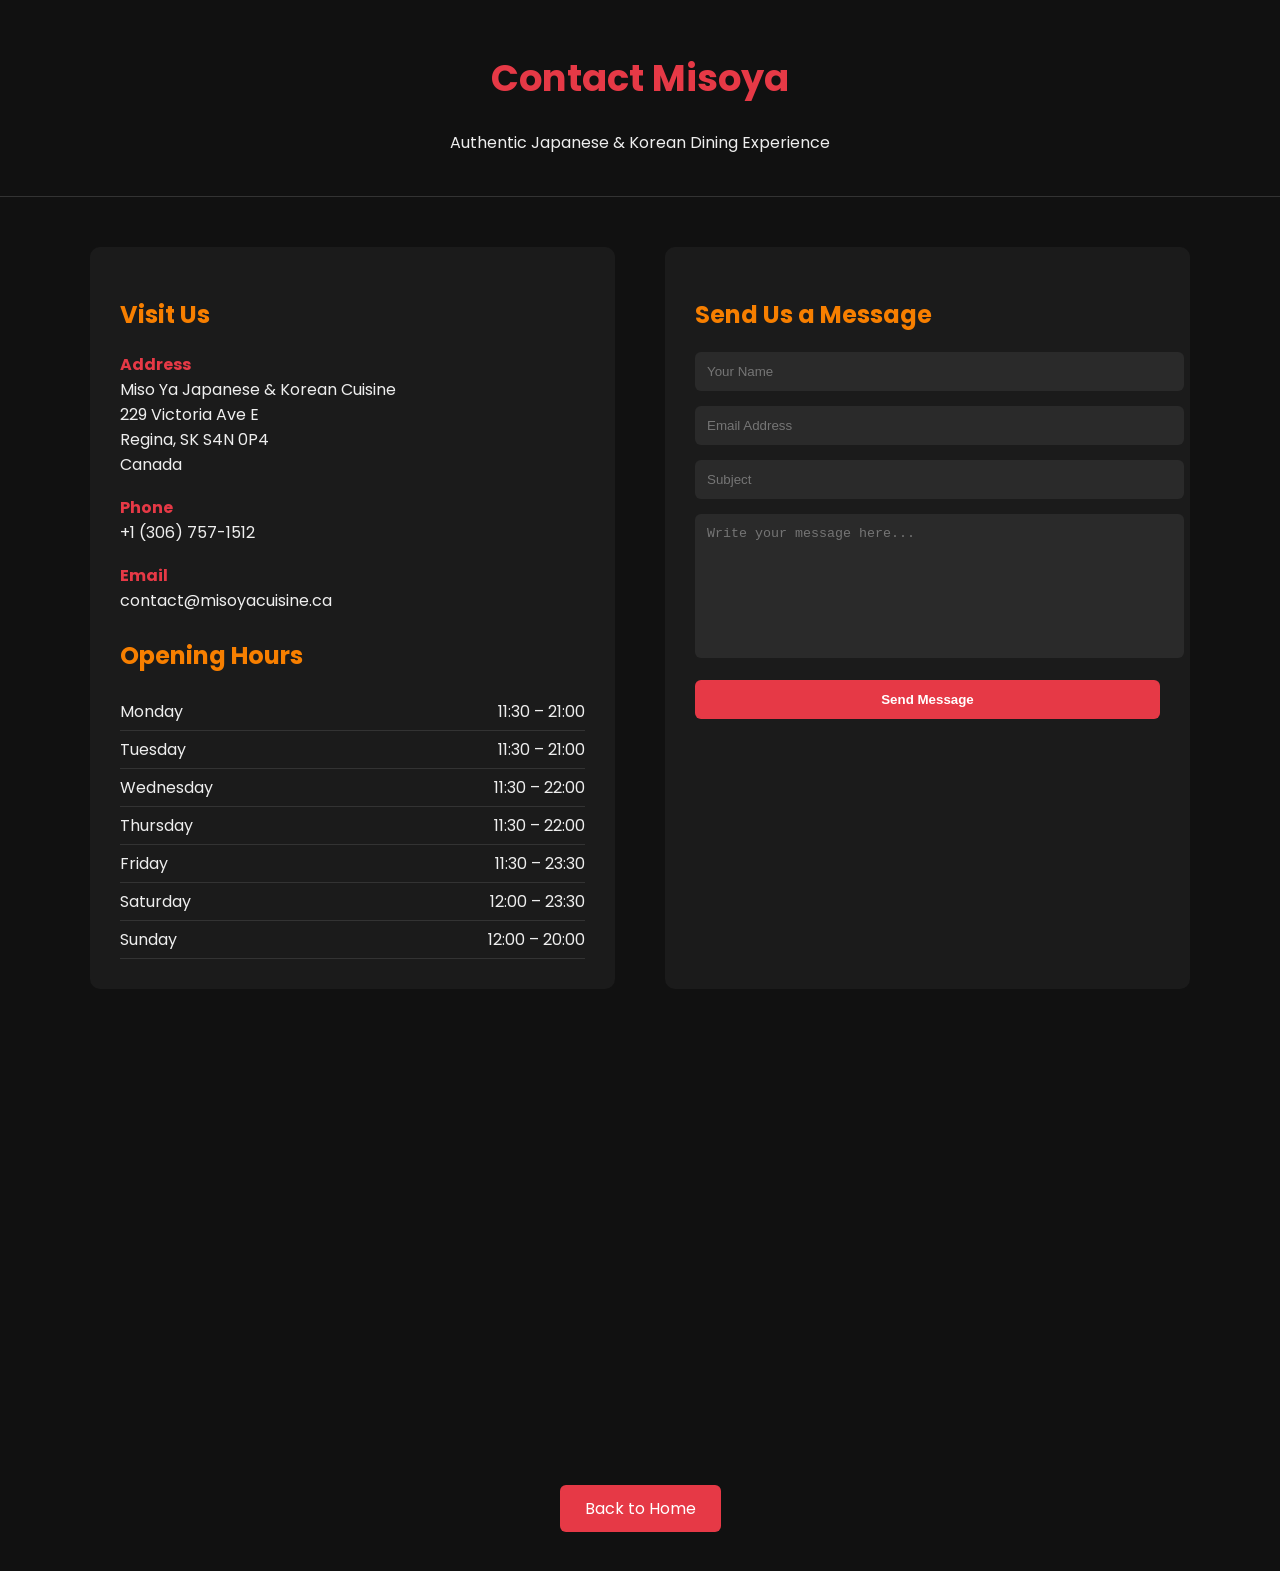
==== contactus.html @ b493a3ef "Add files via upload" ====
<!DOCTYPE html>
<html lang="en">
<head>
<meta charset="UTF-8">
<meta name="viewport" content="width=device-width, initial-scale=1.0">

<title>Contact Misoya</title>

<link href="https://fonts.googleapis.com/css2?family=Poppins:wght@300;500;600&display=swap" rel="stylesheet">

<style>

body{
    margin:0;
    font-family:'Poppins',sans-serif;
    background:#111;
    color:#eee;
}

/* HEADER */

header{
    padding:25px;
    text-align:center;
    border-bottom:1px solid #333;
}

header h1{
    color:#e63946;
    font-size:2.3rem;
}

/* MAIN CONTAINER */

.contact-container{
    max-width:1100px;
    margin:auto;
    padding:50px 20px;
    display:grid;
    grid-template-columns:1fr 1fr;
    gap:50px;
}

/* INFO PANEL */

.contact-info{
    background:#1b1b1b;
    padding:30px;
    border-radius:10px;
}

.contact-info h2{
    color:#f77f00;
    margin-bottom:20px;
}

.info-item{
    margin-bottom:18px;
}

.info-item strong{
    color:#e63946;
}

.hours{
    margin-top:25px;
}

.hours div{
    display:flex;
    justify-content:space-between;
    border-bottom:1px solid #333;
    padding:6px 0;
}

/* FORM */

.contact-form{
    background:#1b1b1b;
    padding:30px;
    border-radius:10px;
}

.contact-form h2{
    color:#f77f00;
    margin-bottom:20px;
}

.contact-form input,
.contact-form textarea{
    width:100%;
    padding:12px;
    margin-bottom:15px;
    border:none;
    border-radius:6px;
    background:#2a2a2a;
    color:#eee;
}

.contact-form textarea{
    min-height:120px;
    resize:none;
}

.contact-form button{
    width:100%;
    padding:12px;
    background:#e63946;
    border:none;
    border-radius:6px;
    font-weight:600;
    color:white;
    cursor:pointer;
    transition:0.3s;
}

.contact-form button:hover{
    background:#f77f00;
}

/* MAP */

.map{
    margin-top:50px;
}

.map iframe{
    width:100%;
    height:350px;
    border:none;
    border-radius:10px;
}

/* BACK BUTTON */

.back{
    text-align:center;
    margin:50px 0;
}

.back a{
    padding:12px 25px;
    background:#e63946;
    color:white;
    border-radius:6px;
    text-decoration:none;
}

.back a:hover{
    background:#f77f00;
}

/* MOBILE */

@media(max-width:900px){

.contact-container{
grid-template-columns:1fr;
}

}

</style>
</head>

<body>

<header>
<h1>Contact Misoya</h1>
<p>Authentic Japanese & Korean Dining Experience</p>
</header>

<div class="contact-container">

<div class="contact-info">

<h2>Visit Us</h2>

<div class="info-item">
<strong>Address</strong><br>
Miso Ya Japanese & Korean Cuisine<br>
229 Victoria Ave E<br>
Regina, SK S4N 0P4<br>
Canada
</div>

<div class="info-item">
<strong>Phone</strong><br>
+1 (306) 757-1512
</div>

<div class="info-item">
<strong>Email</strong><br>
contact@misoyacuisine.ca
</div>

<div class="hours">
<h2>Opening Hours</h2>

<div><span>Monday</span><span>11:30 – 21:00</span></div>
<div><span>Tuesday</span><span>11:30 – 21:00</span></div>
<div><span>Wednesday</span><span>11:30 – 22:00</span></div>
<div><span>Thursday</span><span>11:30 – 22:00</span></div>
<div><span>Friday</span><span>11:30 – 23:30</span></div>
<div><span>Saturday</span><span>12:00 – 23:30</span></div>
<div><span>Sunday</span><span>12:00 – 20:00</span></div>

</div>

</div>

<div class="contact-form">

<h2>Send Us a Message</h2>

<form>

<input type="text" placeholder="Your Name" required>

<input type="email" placeholder="Email Address" required>

<input type="text" placeholder="Subject">

<textarea placeholder="Write your message here..."></textarea>

<button type="submit">Send Message</button>

</form>

</div>

</div>

<div class="map">

<iframe
src="https://www.google.com/maps?q=229+Victoria+Ave+E+Regina+SK+S4N+0P4&output=embed">
</iframe>

</div>

<div class="back">
<a href="index.html">Back to Home</a>
</div>

</body>
</html>
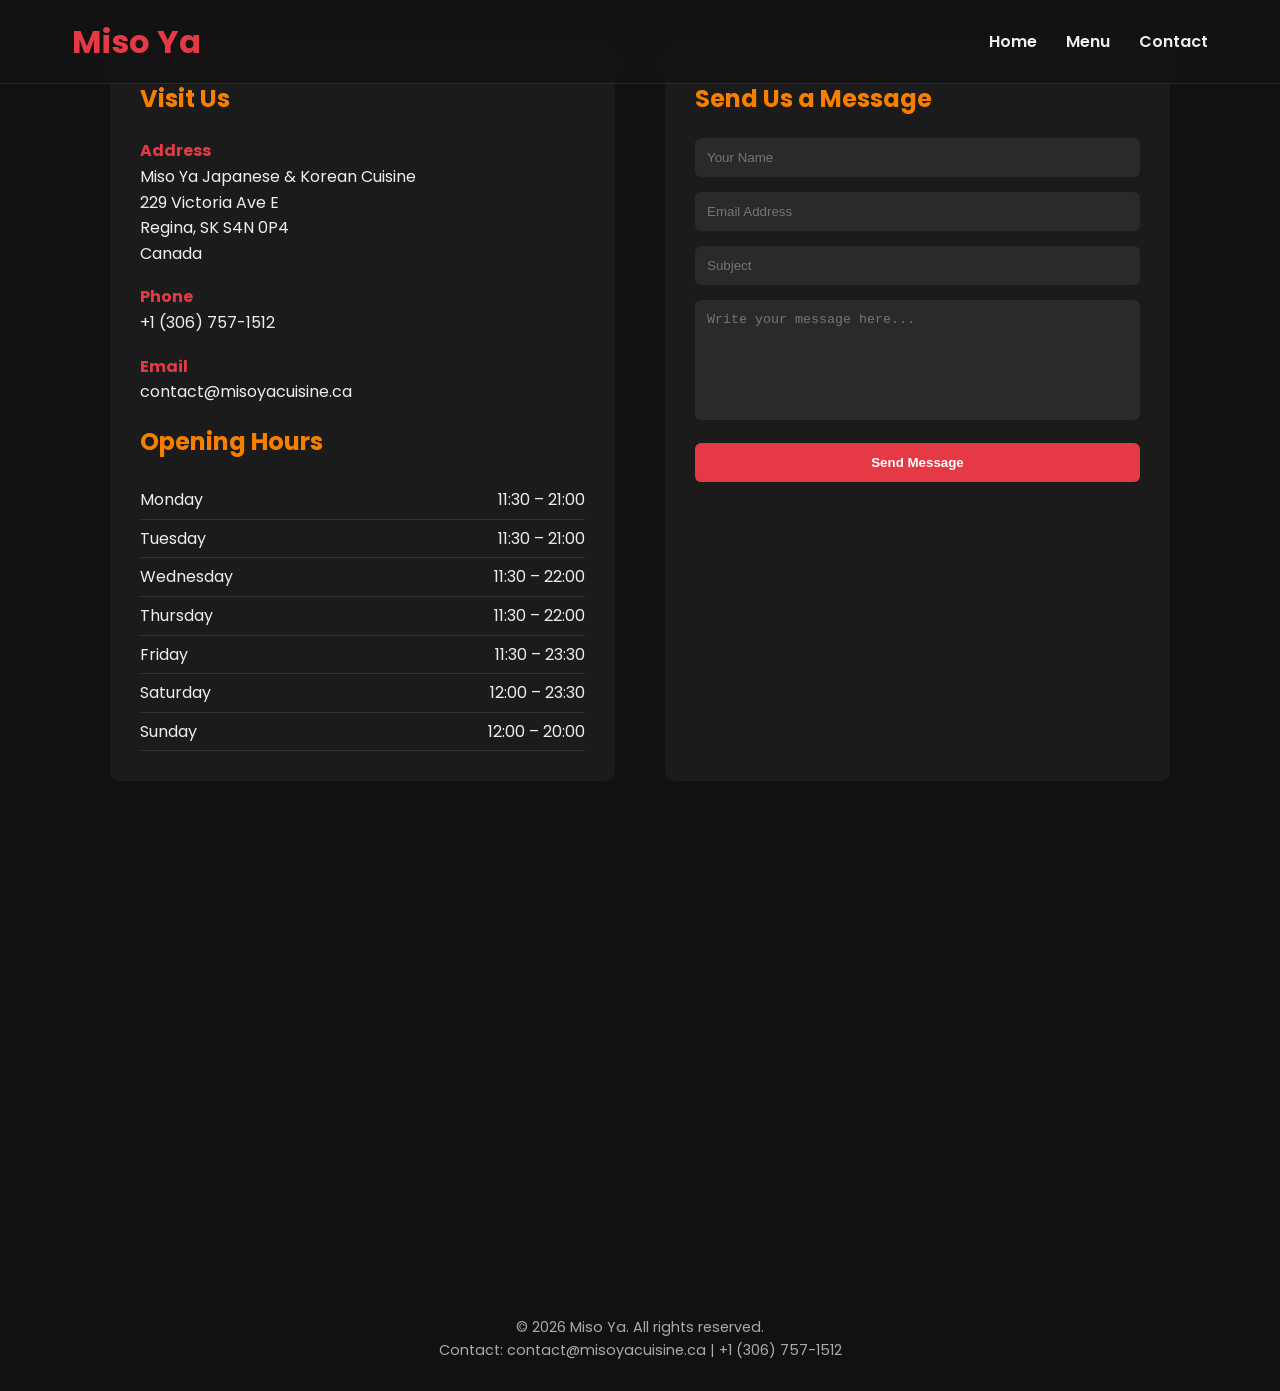
==== commit b65c7d6e: "Update contactus.html" ====
--- a/contactus.html
+++ b/contactus.html
@@ -1,247 +1,108 @@
 <!DOCTYPE html>
 <html lang="en">
+
 <head>
 <meta charset="UTF-8">
 <meta name="viewport" content="width=device-width, initial-scale=1.0">
-
-<title>Contact Misoya</title>
-
+<title>Contact Miso Ya</title>
 <link href="https://fonts.googleapis.com/css2?family=Poppins:wght@300;500;600&display=swap" rel="stylesheet">
-
-<style>
-
-body{
-    margin:0;
-    font-family:'Poppins',sans-serif;
-    background:#111;
-    color:#eee;
-}
-
-/* HEADER */
-
-header{
-    padding:25px;
-    text-align:center;
-    border-bottom:1px solid #333;
-}
-
-header h1{
-    color:#e63946;
-    font-size:2.3rem;
-}
-
-/* MAIN CONTAINER */
-
-.contact-container{
-    max-width:1100px;
-    margin:auto;
-    padding:50px 20px;
-    display:grid;
-    grid-template-columns:1fr 1fr;
-    gap:50px;
-}
-
-/* INFO PANEL */
-
-.contact-info{
-    background:#1b1b1b;
-    padding:30px;
-    border-radius:10px;
-}
-
-.contact-info h2{
-    color:#f77f00;
-    margin-bottom:20px;
-}
-
-.info-item{
-    margin-bottom:18px;
-}
-
-.info-item strong{
-    color:#e63946;
-}
-
-.hours{
-    margin-top:25px;
-}
-
-.hours div{
-    display:flex;
-    justify-content:space-between;
-    border-bottom:1px solid #333;
-    padding:6px 0;
-}
-
-/* FORM */
-
-.contact-form{
-    background:#1b1b1b;
-    padding:30px;
-    border-radius:10px;
-}
-
-.contact-form h2{
-    color:#f77f00;
-    margin-bottom:20px;
-}
-
-.contact-form input,
-.contact-form textarea{
-    width:100%;
-    padding:12px;
-    margin-bottom:15px;
-    border:none;
-    border-radius:6px;
-    background:#2a2a2a;
-    color:#eee;
-}
-
-.contact-form textarea{
-    min-height:120px;
-    resize:none;
-}
-
-.contact-form button{
-    width:100%;
-    padding:12px;
-    background:#e63946;
-    border:none;
-    border-radius:6px;
-    font-weight:600;
-    color:white;
-    cursor:pointer;
-    transition:0.3s;
-}
-
-.contact-form button:hover{
-    background:#f77f00;
-}
-
-/* MAP */
-
-.map{
-    margin-top:50px;
-}
-
-.map iframe{
-    width:100%;
-    height:350px;
-    border:none;
-    border-radius:10px;
-}
-
-/* BACK BUTTON */
-
-.back{
-    text-align:center;
-    margin:50px 0;
-}
-
-.back a{
-    padding:12px 25px;
-    background:#e63946;
-    color:white;
-    border-radius:6px;
-    text-decoration:none;
-}
-
-.back a:hover{
-    background:#f77f00;
-}
-
-/* MOBILE */
-
-@media(max-width:900px){
-
-.contact-container{
-grid-template-columns:1fr;
-}
-
-}
-
-</style>
+<link rel="stylesheet" href="style.css">
 </head>
 
 <body>
 
+<!-- NAVBAR -->
 <header>
-<h1>Contact Misoya</h1>
-<p>Authentic Japanese & Korean Dining Experience</p>
+<nav>
+    <div class="logo">Miso Ya</div>
+
+    <!-- Hamburger icon -->
+    <div class="hamburger" id="hamburger">
+        <span></span>
+        <span></span>
+        <span></span>
+    </div>
+
+    <!-- Menu items -->
+    <div class="menu" id="nav-menu">
+        <a href="index.html">Home</a>
+        <a href="menu.html">Menu</a>
+        <a href="contactus.html">Contact</a>
+    </div>
+</nav>
 </header>
 
+<!-- CONTACT SECTION -->
 <div class="contact-container">
 
-<div class="contact-info">
+    <!-- RESTAURANT INFO -->
+    <div class="contact-info">
+        <h2>Visit Us</h2>
+        <div class="info-item">
+            <strong>Address</strong><br>
+            Miso Ya Japanese & Korean Cuisine<br>
+            229 Victoria Ave E<br>
+            Regina, SK S4N 0P4<br>
+            Canada
+        </div>
 
-<h2>Visit Us</h2>
+        <div class="info-item">
+            <strong>Phone</strong><br>
+            +1 (306) 757-1512
+        </div>
 
-<div class="info-item">
-<strong>Address</strong><br>
-Miso Ya Japanese & Korean Cuisine<br>
-229 Victoria Ave E<br>
-Regina, SK S4N 0P4<br>
-Canada
-</div>
+        <div class="info-item">
+            <strong>Email</strong><br>
+            contact@misoyacuisine.ca
+        </div>
 
-<div class="info-item">
-<strong>Phone</strong><br>
-+1 (306) 757-1512
-</div>
+        <div class="hours">
+            <h2>Opening Hours</h2>
+            <div><span>Monday</span><span>11:30 – 21:00</span></div>
+            <div><span>Tuesday</span><span>11:30 – 21:00</span></div>
+            <div><span>Wednesday</span><span>11:30 – 22:00</span></div>
+            <div><span>Thursday</span><span>11:30 – 22:00</span></div>
+            <div><span>Friday</span><span>11:30 – 23:30</span></div>
+            <div><span>Saturday</span><span>12:00 – 23:30</span></div>
+            <div><span>Sunday</span><span>12:00 – 20:00</span></div>
+        </div>
+    </div>
 
-<div class="info-item">
-<strong>Email</strong><br>
-contact@misoyacuisine.ca
-</div>
-
-<div class="hours">
-<h2>Opening Hours</h2>
-
-<div><span>Monday</span><span>11:30 – 21:00</span></div>
-<div><span>Tuesday</span><span>11:30 – 21:00</span></div>
-<div><span>Wednesday</span><span>11:30 – 22:00</span></div>
-<div><span>Thursday</span><span>11:30 – 22:00</span></div>
-<div><span>Friday</span><span>11:30 – 23:30</span></div>
-<div><span>Saturday</span><span>12:00 – 23:30</span></div>
-<div><span>Sunday</span><span>12:00 – 20:00</span></div>
+    <!-- CONTACT FORM -->
+    <div class="contact-form">
+        <h2>Send Us a Message</h2>
+        <form>
+            <input type="text" placeholder="Your Name" required>
+            <input type="email" placeholder="Email Address" required>
+            <input type="text" placeholder="Subject">
+            <textarea placeholder="Write your message here..."></textarea>
+            <button type="submit">Send Message</button>
+        </form>
+    </div>
 
 </div>
 
+<!-- GOOGLE MAP -->
+<div class="map">
+<iframe src="https://www.google.com/maps?q=229+Victoria+Ave+E+Regina+SK+S4N+0P4&output=embed"></iframe>
 </div>
 
-<div class="contact-form">
+<!-- FOOTER -->
+<footer>
+<p>© 2026 Miso Ya. All rights reserved.</p>
+<p>Contact: contact@misoyacuisine.ca | +1 (306) 757-1512</p>
+</footer>
 
-<h2>Send Us a Message</h2>
-
-<form>
-
-<input type="text" placeholder="Your Name" required>
-
-<input type="email" placeholder="Email Address" required>
-
-<input type="text" placeholder="Subject">
-
-<textarea placeholder="Write your message here..."></textarea>
-
-<button type="submit">Send Message</button>
-
-</form>
-
-</div>
-
-</div>
-
-<div class="map">
-
-<iframe
-src="https://www.google.com/maps?q=229+Victoria+Ave+E+Regina+SK+S4N+0P4&output=embed">
-</iframe>
-
-</div>
-
-<div class="back">
-<a href="index.html">Back to Home</a>
-</div>
+<!-- SCRIPTS -->
+<script>
+// Hamburger menu toggle
+const hamburger = document.getElementById('hamburger');
+const navMenu = document.getElementById('nav-menu');
+hamburger.addEventListener('click', () => {
+    navMenu.classList.toggle('show');
+    hamburger.classList.toggle('active');
+});
+</script>
 
 </body>
 </html>
--- a/style.css
+++ b/style.css
@@ -0,0 +1,469 @@
+/* ================= GLOBAL RESET ================= */
+* {
+    margin: 0;
+    padding: 0;
+    box-sizing: border-box;
+}
+
+body {
+    font-family: 'Poppins', sans-serif;
+    background: #111;
+    color: #eee;
+    line-height: 1.6;
+}
+
+a {
+    text-decoration: none;
+    color: inherit;
+}
+
+/* ================= NAVBAR ================= */
+header {
+    position: fixed;
+    width: 100%;
+    top: 0;
+    left: 0;
+    background: rgba(20,20,20,0.95);
+    backdrop-filter: blur(8px);
+    border-bottom: 1px solid rgba(255,255,255,0.1);
+    z-index: 1000;
+}
+
+nav {
+    max-width: 1200px;
+    margin: auto;
+    padding: 1rem 2rem;
+    display: flex;
+    justify-content: space-between;
+    align-items: center;
+}
+
+.logo {
+    font-size: 2rem;
+    font-weight: 700;
+    color: #e63946;
+}
+
+.menu {
+    display: flex;
+    gap: 1.8rem;
+    font-weight: 600;
+}
+
+.menu a:hover {
+    color: #f77f00;
+}
+
+/* Hamburger */
+.hamburger {
+    display: none;
+    flex-direction: column;
+    cursor: pointer;
+    gap: 5px;
+}
+
+.hamburger span {
+    height: 3px;
+    width: 25px;
+    background: #eee;
+    border-radius: 2px;
+    transition: all 0.3s;
+}
+
+.hamburger.active span:nth-child(1) {
+    transform: rotate(45deg) translate(5px, 5px);
+}
+.hamburger.active span:nth-child(2) {
+    opacity: 0;
+}
+.hamburger.active span:nth-child(3) {
+    transform: rotate(-45deg) translate(5px, -5px);
+}
+
+.menu.show {
+    display: flex;
+    flex-direction: column;
+    background: #1a1a1a;
+    position: absolute;
+    top: 60px;
+    right: 0;
+    padding: 1rem 2rem;
+    border-left: 1px solid #333;
+}
+
+/* ================= HERO CAROUSEL ================= */
+#hero {
+    margin-top: 80px;
+    position: relative;
+    width: 100%;
+    overflow: hidden;
+}
+
+#hero .slides {
+    display: flex;
+    transition: transform 0.5s ease-in-out;
+}
+
+.slide {
+    min-width: 100%;
+    position: relative;
+}
+
+.slide img {
+    width: 100%;
+    height: 520px;
+    object-fit: cover;
+    filter: brightness(0.7);
+}
+
+/* Carousel buttons */
+.carousel-btn {
+    position: absolute;
+    top: 50%;
+    background: rgba(40,40,40,0.7);
+    border: none;
+    font-size: 2rem;
+    padding: 0.3rem 0.6rem;
+    cursor: pointer;
+    transform: translateY(-50%);
+    color: #fff;
+    border-radius: 4px;
+}
+#prev { left: 15px; }
+#next { right: 15px; }
+.carousel-btn:hover { background: rgba(70,70,70,0.9); }
+
+/* ================= INTRO ================= */
+#intro {
+    max-width: 900px;
+    margin: 3rem auto;
+    text-align: center;
+    padding: 0 1rem;
+}
+#intro h1 {
+    font-size: 2.5rem;
+    color: #e63946;
+    margin-bottom: 1rem;
+}
+#intro p {
+    font-size: 1.1rem;
+    color: #ccc;
+}
+
+/* ================= MENU GRID ================= */
+#menu-section {
+    max-width: 1200px;
+    margin: 3rem auto;
+    padding: 0 2rem;
+}
+#menu-section h2 {
+    font-size: 2rem;
+    color: #e63946;
+    margin-bottom: 2rem;
+    text-align: center;
+}
+
+.grid {
+    display: grid;
+    gap: 2rem;
+    grid-template-columns: repeat(auto-fit, minmax(250px, 1fr));
+}
+
+.card {
+    background: #2a2a2a;
+    border-radius: 15px;
+    overflow: hidden;
+    box-shadow: 0 6px 14px rgba(0,0,0,0.5);
+}
+
+.card img {
+    width: 100%;
+    height: 180px;
+    object-fit: cover;
+    filter: brightness(0.8);
+}
+
+.card-body {
+    padding: 1rem;
+}
+
+.card-body h3 {
+    font-size: 1.3rem;
+    color: #f77f00;
+    margin-bottom: 0.5rem;
+}
+
+.card-body p {
+    font-size: 0.95rem;
+    margin-bottom: 0.9rem;
+    color: #ccc;
+}
+
+.card-body button {
+    width: 100%;
+    padding: 0.6rem 0;
+    border: none;
+    background: #e63946;
+    color: #fff;
+    font-weight: 600;
+    border-radius: 6px;
+    cursor: pointer;
+    transition: 0.3s;
+}
+.card-body button:hover {
+    background: #f77f00;
+}
+
+/* ================= MENU PAGE ================= */
+.menu-container {
+    max-width: 1000px;
+    margin: auto;
+    padding: 130px 20px 50px 20px; /* top padding increased for fixed header */
+}
+
+.menu-item {
+    display: flex;
+    align-items: center;
+    gap: 40px;
+    margin-bottom: 60px;
+}
+
+.menu-item:nth-child(even) {
+    flex-direction: row-reverse;
+}
+
+.menu-item img {
+    width: 280px;
+    height: 200px;
+    object-fit: cover;
+    border-radius: 10px;
+    cursor: pointer;
+    transition: transform 0.3s ease, box-shadow 0.3s;
+}
+.menu-item img:hover {
+    transform: scale(1.05);
+    box-shadow: 0 10px 25px rgba(0,0,0,0.7);
+}
+
+.menu-text h2 {
+    margin: 0;
+    color: #f77f00;
+}
+.menu-text p {
+    margin: 8px 0 12px;
+    color: #bbb;
+}
+.price {
+    font-weight: 600;
+    color: #e63946;
+}
+
+/* IMAGE VIEWER POPUP */
+#imageViewer {
+    position: fixed;
+    top:0;
+    left:0;
+    width:100%;
+    height:100%;
+    background: rgba(0,0,0,0.9);
+    display:none;
+    justify-content:center;
+    align-items:center;
+    z-index:9999;
+}
+#viewerImg {
+    max-width: 90%;
+    max-height: 85%;
+    border-radius: 10px;
+}
+#closeBtn {
+    position: absolute;
+    top: 25px;
+    right: 40px;
+    font-size: 40px;
+    color: #fff;
+    cursor: pointer;
+}
+
+/* CART SIDEBAR */
+#cart {
+    position: fixed;
+    top: 0;
+    right: -350px;
+    width: 300px;
+    height: 100%;
+    background: #1b1b1b;
+    padding: 20px;
+    z-index: 10000;
+    transition: right 0.3s ease;
+    overflow-y: auto;
+    border-left: 1px solid #333;
+}
+#cart.show {
+    right: 0;
+}
+#cart h2 { color: #f77f00; margin-bottom: 15px; }
+#cart-items li {
+    margin-bottom: 12px;
+    list-style: none;
+}
+#cart-items li {
+    display: flex;
+    justify-content: space-between;
+    align-items: center;
+    margin-bottom: 12px;
+    list-style: none;
+}
+#cart-items li button {
+    background: none;
+    border: none;
+    color: #fff;
+    cursor: pointer;
+    font-size: 1.2rem;
+    padding: 0;
+}
+.cart-total { margin-top: 15px; font-weight: 600; color: #e63946; margin-bottom: 10px; }
+#cart button {
+    width: 100%;
+    padding: 10px 0;
+    background: #e63946;
+    border: none;
+    border-radius: 6px;
+    color: #fff;
+    font-weight: 600;
+    cursor: pointer;
+    margin-bottom: 10px;
+}
+#cart button:hover { background: #f77f00; }
+
+#cartToggleBtn {
+    position: fixed;
+    bottom: 25px;
+    right: 25px;
+    background: #e63946;
+    color: white;
+    border: none;
+    padding: 12px 18px;
+    border-radius: 50px;
+    font-size: 1rem;
+    cursor: pointer;
+    z-index: 10001;
+}
+#cartToggleBtn:hover { background: #f77f00; }
+
+/* ================= CONTACT ================= */
+.contact-container {
+    max-width: 1100px;
+    margin: auto;
+    padding: 50px 20px;
+    display: grid;
+    grid-template-columns: 1fr 1fr;
+    gap: 50px;
+}
+
+.contact-info, .contact-form {
+    background: #1b1b1b;
+    padding: 30px;
+    border-radius: 10px;
+}
+
+.contact-info h2, .contact-form h2 {
+    color: #f77f00;
+    margin-bottom: 20px;
+}
+
+.info-item {
+    margin-bottom: 18px;
+}
+.info-item strong { color: #e63946; }
+
+.hours div {
+    display: flex;
+    justify-content: space-between;
+    border-bottom: 1px solid #333;
+    padding: 6px 0;
+}
+
+.contact-form input, .contact-form textarea {
+    width: 100%;
+    padding: 12px;
+    margin-bottom: 15px;
+    border: none;
+    border-radius: 6px;
+    background: #2a2a2a;
+    color: #eee;
+}
+
+.contact-form textarea { min-height: 120px; resize: none; }
+
+.contact-form button {
+    width: 100%;
+    padding: 12px;
+    background: #e63946;
+    border: none;
+    border-radius: 6px;
+    font-weight: 600;
+    color: white;
+    cursor: pointer;
+    transition: 0.3s;
+}
+.contact-form button:hover { background: #f77f00; }
+
+/* MAP */
+.map {
+    margin-top: 50px;
+}
+.map iframe {
+    width: 100%;
+    height: 350px;
+    border: none;
+    border-radius: 10px;
+}
+
+/* FOOTER */
+footer {
+    text-align: center;
+    padding: 1.8rem;
+    background: #111;
+    color: #aaa;
+    margin-top: 3rem;
+    font-size: 0.9rem;
+}
+
+/* ================= RESPONSIVE ================= */
+@media(max-width: 900px) {
+    .contact-container {
+        grid-template-columns: 1fr;
+    }
+}
+
+@media(max-width: 768px) {
+    .slide img { height: 300px; }
+    nav { flex-direction: column; gap: 0.7rem; }
+    .hamburger { display: flex; }
+    .menu { display: none; }
+    .menu.show { display: flex; }
+    .menu-item {
+        flex-direction: column !important;
+        text-align: center;
+    }
+    .menu-item img { width: 100%; height: 220px; }
+}
+
+/* ================= ADD TO CART BUTTON - LIGHT & CLEAN ================= */
+.menu-item button {
+    padding: 0.4rem 0.8rem;
+    border: none;
+    background: #e63946;  /* keep brand color */
+    color: #fff;
+    font-weight: 500;
+    border-radius: 5px;
+    cursor: pointer;
+    transition: 0.2s;
+    font-size: 0.95rem;
+}
+
+.menu-item button:hover {
+    background: #f77f00; /* subtle hover */
+    transform: scale(1.05); /* small pop for interactivity */
+}
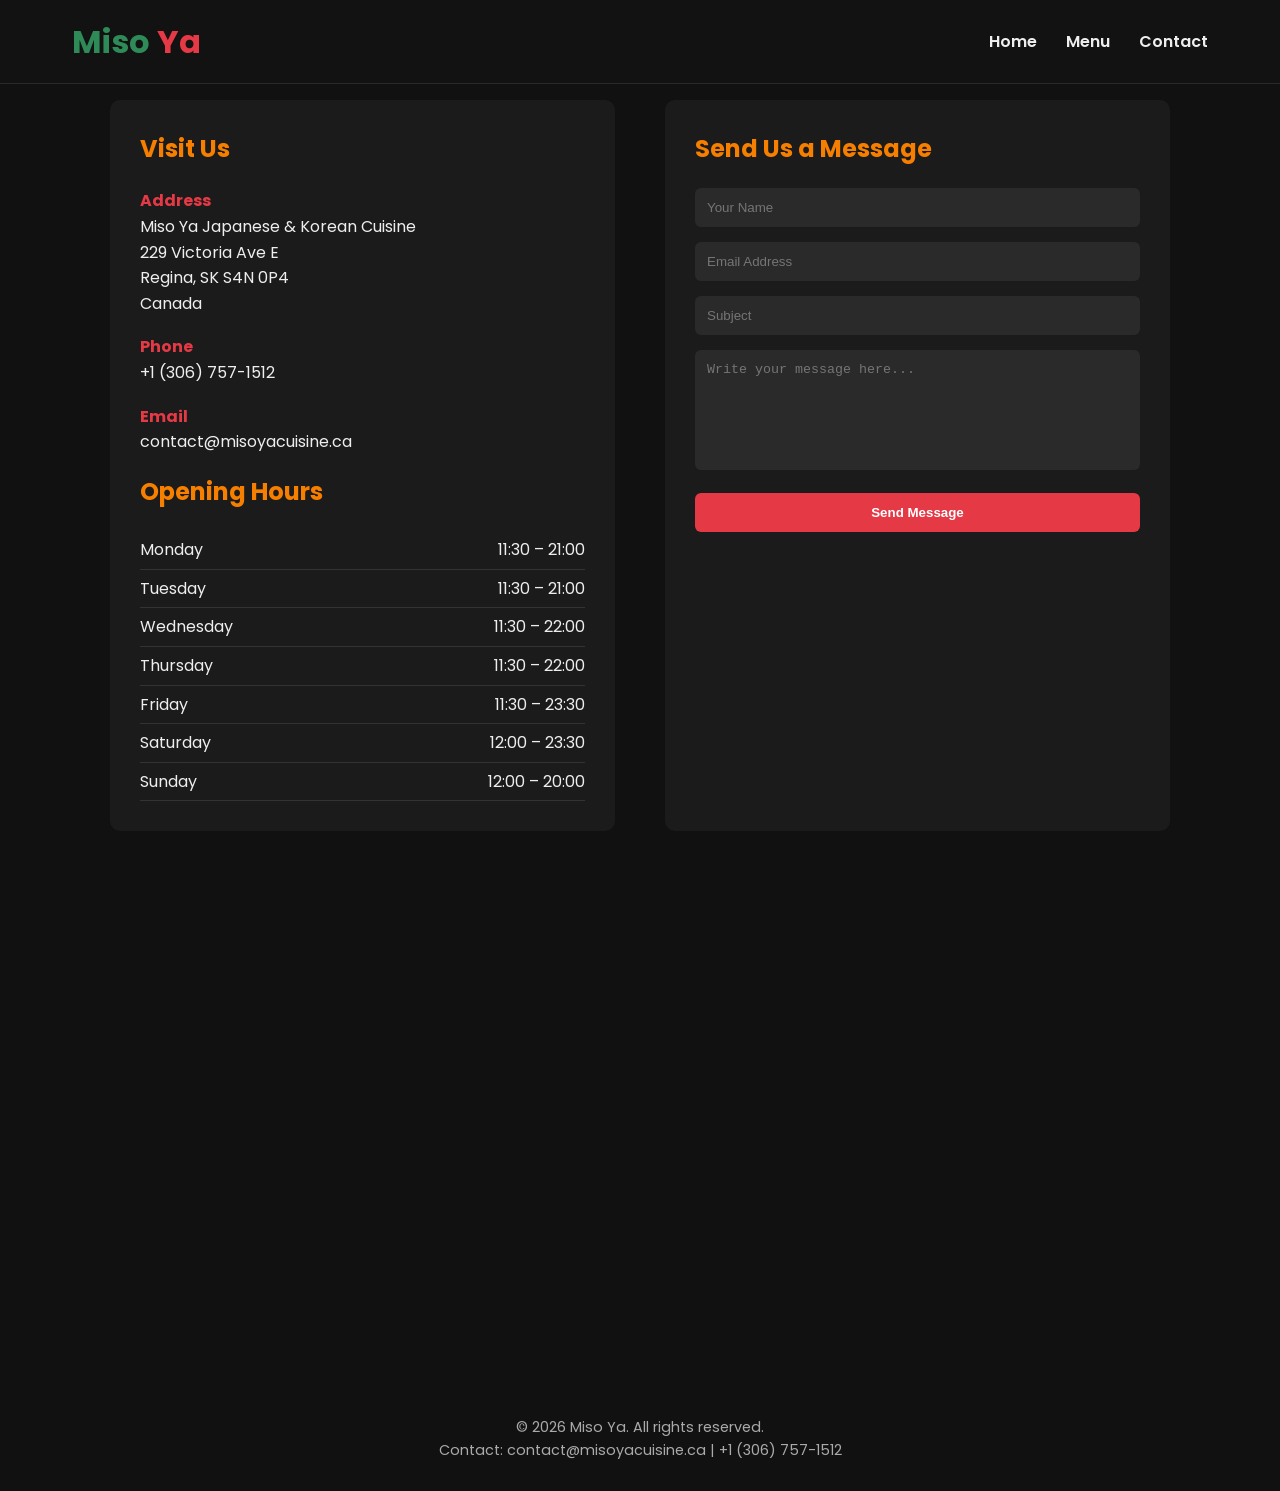
==== commit a2a5213b: "Update contactus.html" ====
--- a/contactus.html
+++ b/contactus.html
@@ -14,7 +14,9 @@
 <!-- NAVBAR -->
 <header>
 <nav>
-    <div class="logo">Miso Ya</div>
+    <div class="logo">
+        <span class="logo-miso">Miso</span> <span class="logo-ya">Ya</span>
+    </div>
 
     <!-- Hamburger icon -->
     <div class="hamburger" id="hamburger">
--- a/style.css
+++ b/style.css
@@ -42,6 +42,14 @@
     font-size: 2rem;
     font-weight: 700;
     color: #e63946;
+}
+
+.logo-miso {
+    color: #2e8b57; /* Sea green */
+}
+
+.logo-ya {
+    color: #e63946; /* Original red */
 }
 
 .menu {
@@ -299,21 +307,9 @@
     overflow-y: auto;
     border-left: 1px solid #333;
 }
-#cart.show {
-    right: 0;
-}
+#cart.show { right: 0; }
 #cart h2 { color: #f77f00; margin-bottom: 15px; }
-#cart-items li {
-    margin-bottom: 12px;
-    list-style: none;
-}
-#cart-items li {
-    display: flex;
-    justify-content: space-between;
-    align-items: center;
-    margin-bottom: 12px;
-    list-style: none;
-}
+#cart-items li { margin-bottom: 12px; list-style: none; }
 #cart-items li button {
     background: none;
     border: none;
@@ -351,16 +347,165 @@
 }
 #cartToggleBtn:hover { background: #f77f00; }
 
+/* CART ROW */
+.cart-row{
+    display:flex;
+    justify-content:space-between;
+    align-items:center;
+    gap:10px;
+}
+
+/* ITEM NAME */
+.cart-item-name{
+    font-size:0.9rem;
+    flex:1;
+}
+
+/* PRICE */
+.cart-item-price{
+    font-weight:600;
+    color:#e63946;
+    font-size:0.9rem;
+}
+
+/* QTY CONTROL */
+.qty-control{
+    display:flex;
+    align-items:center;
+    gap:6px;
+}
+
+.qty-control button{
+    width:24px;
+    height:24px;
+    border:none;
+    border-radius:4px;
+    background:#2a2a2a;
+    color:#fff;
+    font-weight:600;
+    cursor:pointer;
+    transition:0.2s;
+}
+
+.qty-control button:hover{
+    background:#e63946;
+}
+
+.qty-control span{
+    min-width:18px;
+    text-align:center;
+    font-size:0.9rem;
+}
+
+/* CART ROW MODERN */
+.cart-row {
+    display: flex;
+    justify-content: space-between;
+    align-items: center;
+    padding: 10px 0;
+    border-bottom: 1px solid #333;
+}
+
+/* ITEM INFO (STACKED) */
+.cart-item-info {
+    display: flex;
+    flex-direction: column;
+    gap: 4px;
+    flex: 1;
+}
+
+.cart-item-name {
+    font-size: 1rem;
+    font-weight: 500;
+    color: #f77f00;
+}
+
+.cart-item-price {
+    font-size: 0.95rem;
+    font-weight: 600;
+    color: #e63946;
+}
+
+/* QTY CONTROL (BIG BUTTONS) */
+.qty-control {
+    display: flex;
+    align-items: center;
+    gap: 8px;
+    background: #2a2a2a;
+    padding: 4px 6px;
+    border-radius: 8px;
+}
+
+.qty-control button {
+    width: 30px;
+    height: 30px;
+    border: none;
+    border-radius: 6px;
+    background: #e63946;
+    color: #fff;
+    font-weight: 600;
+    font-size: 1.1rem;
+    cursor: pointer;
+    transition: 0.2s;
+}
+
+.qty-control button:hover {
+    background: #f77f00;
+}
+
+.qty-control span {
+    min-width: 24px;
+    text-align: center;
+    font-weight: 600;
+    font-size: 1rem;
+    color: #fff;
+}
+
+/* MOBILE ADJUSTMENT */
+@media(max-width: 768px) {
+    .cart-row {
+        flex-direction: column;
+        align-items: stretch;
+        gap: 8px;
+    }
+
+    .cart-item-info {
+        flex-direction: row;
+        justify-content: space-between;
+    }
+
+    .qty-control {
+        justify-content: center;
+    }
+}
+
 /* ================= CONTACT ================= */
 .contact-container {
     max-width: 1100px;
     margin: auto;
-    padding: 50px 20px;
+    padding: 100px 20px; /* desktop */
     display: grid;
     grid-template-columns: 1fr 1fr;
     gap: 50px;
 }
 
+@media (max-width: 768px) {
+    .contact-container {
+        padding-top: 160px; /* clears mobile header with hamburger */
+        grid-template-columns: 1fr; /* stack columns */
+    }
+
+    /* Fix hero/intro title wrapping */
+    #intro h1 {
+        font-size: 2rem;
+        line-height: 1.3;
+        word-break: normal;
+        white-space: normal;
+        text-align: center;
+    }
+}
+
+/* CONTACT INFO & FORM */
 .contact-info, .contact-form {
     background: #1b1b1b;
     padding: 30px;
@@ -372,9 +517,7 @@
     margin-bottom: 20px;
 }
 
-.info-item {
-    margin-bottom: 18px;
-}
+.info-item { margin-bottom: 18px; }
 .info-item strong { color: #e63946; }
 
 .hours div {
@@ -410,15 +553,8 @@
 .contact-form button:hover { background: #f77f00; }
 
 /* MAP */
-.map {
-    margin-top: 50px;
-}
-.map iframe {
-    width: 100%;
-    height: 350px;
-    border: none;
-    border-radius: 10px;
-}
+.map { margin-top: 50px; }
+.map iframe { width: 100%; height: 350px; border: none; border-radius: 10px; }
 
 /* FOOTER */
 footer {
@@ -430,40 +566,84 @@
     font-size: 0.9rem;
 }
 
+/* ================= ADD TO CART BUTTON ================= */
+.menu-item button {
+    padding: 0.4rem 0.8rem;
+    border: none;
+    background: #e63946;
+    color: #fff;
+    font-weight: 500;
+    border-radius: 5px;
+    cursor: pointer;
+    transition: 0.2s;
+    font-size: 0.95rem;
+}
+
+.menu-item button:hover {
+    background: #f77f00;
+    transform: scale(1.05);
+}
+
 /* ================= RESPONSIVE ================= */
 @media(max-width: 900px) {
-    .contact-container {
-        grid-template-columns: 1fr;
-    }
+    .contact-container { grid-template-columns: 1fr; }
 }
 
 @media(max-width: 768px) {
+
+    nav {
+        flex-direction: row; /* keep logo left, burger right */
+        justify-content: space-between;
+        align-items: center;
+    }
+
+    .hamburger {
+        display: flex;
+    }
+
+    .menu {
+        display: none;
+        position: absolute;
+        top: 70px;
+        right: 0;
+        width: 200px;
+        flex-direction: column;
+        background: #1a1a1a;
+        padding: 1rem;
+        border-left: 1px solid #333;
+    }
+
+    .menu.show {
+        display: flex;
+    }
+
     .slide img { height: 300px; }
-    nav { flex-direction: column; gap: 0.7rem; }
-    .hamburger { display: flex; }
-    .menu { display: none; }
-    .menu.show { display: flex; }
+
     .menu-item {
         flex-direction: column !important;
         text-align: center;
     }
-    .menu-item img { width: 100%; height: 220px; }
-}
-
-/* ================= ADD TO CART BUTTON - LIGHT & CLEAN ================= */
-.menu-item button {
-    padding: 0.4rem 0.8rem;
-    border: none;
-    background: #e63946;  /* keep brand color */
-    color: #fff;
-    font-weight: 500;
-    border-radius: 5px;
-    cursor: pointer;
-    transition: 0.2s;
-    font-size: 0.95rem;
-}
-
-.menu-item button:hover {
-    background: #f77f00; /* subtle hover */
-    transform: scale(1.05); /* small pop for interactivity */
-}+
+    .menu-item img {
+        width: 100%;
+        height: 220px;
+    }
+}
+/* CART OVERLAY */
+#cartOverlay{
+    position: fixed;
+    top:0;
+    left:0;
+    width:100%;
+    height:100%;
+    background: rgba(0,0,0,0.6);
+    opacity:0;
+    visibility:hidden;
+    transition:0.3s;
+    z-index:9999;
+}
+
+#cartOverlay.show{
+    opacity:1;
+    visibility:visible;
+}
